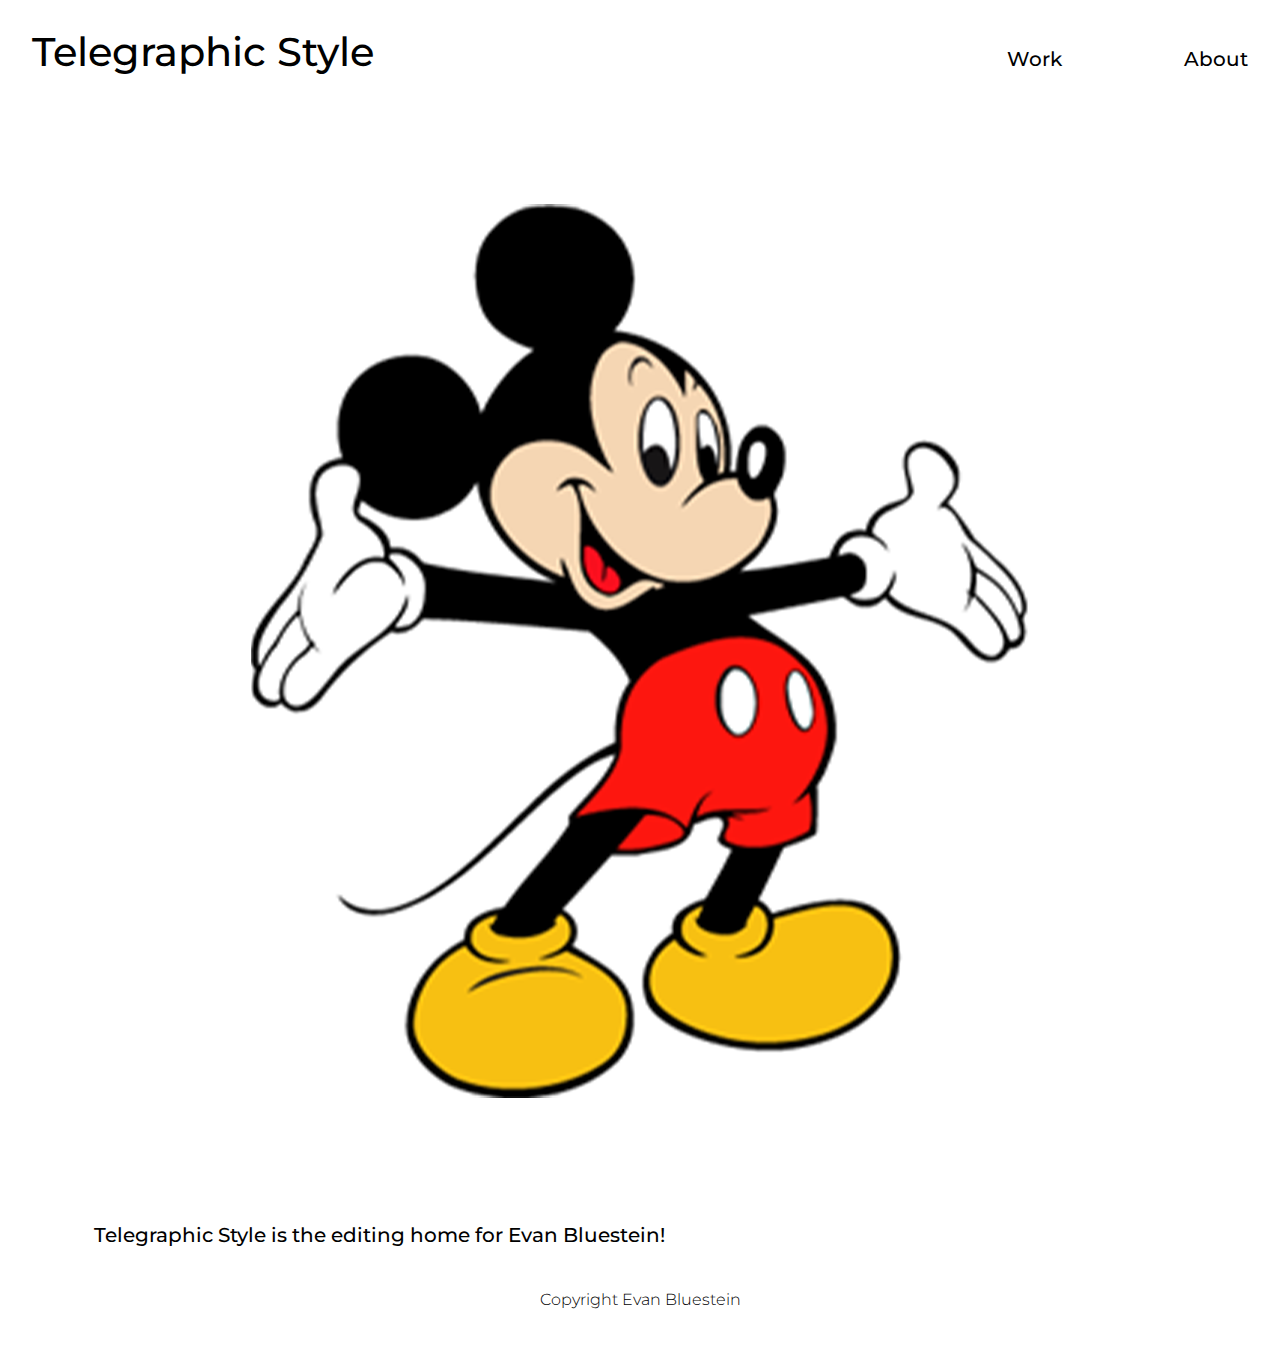
==== html/about.html @ 7dc0ae88 "Add files via upload" ====
<!DOCTYPE html>
<html lang="en">
<head>
    <meta charset="UTF-8">
    <meta name="viewport" content="width=device-width, initial-scale=1.0">
    <title>About</title>
    <link rel="stylesheet" href="/css/default.css">
    <link rel="stylesheet" href="/css/main.css">
    <link rel="preconnect" href="https://fonts.googleapis.com">
    <link rel="preconnect" href="https://fonts.gstatic.com" crossorigin>
    <link href="https://fonts.googleapis.com/css2?family=Montserrat:ital,wght@0,100..900;1,100..900&display=swap" rel="stylesheet">
</head>

<body>
    <header>
        <nav>
            <ul class="nav_ul_flexcontainer">
                <li class="nav_home"><a href=/index.html target="_self">Telegraphic Style</a></li>
                <li class="nav_work"><a href=/index.html target=_self>Work</a></li>
                <li class="nav_about"><a href=about.html target=_self>About</a></li>
            </ul>
        </nav>
    </header>
    
    <main>
        <div class="page_grid_container">
            <div class="page_grid_unit_1">
                <img src="/images/mickey_still_01.png">
                <h2>Telegraphic Style is the editing home for Evan Bluestein!</h2>
            </div>
        </div>
    </main>

    <footer>
        <div>
            <p>Copyright Evan Bluestein</p>
        </div>
    </footer>

</body>
</html>
---- css/default.css ----
/* http://meyerweb.com/eric/tools/css/reset/ 
   v2.0 | 20110126
   License: none (public domain)
*/

html, body, div, span, applet, object, iframe,
h1, h2, h3, h4, h5, h6, p, blockquote, pre,
a, abbr, acronym, address, big, cite, code,
del, dfn, em, img, ins, kbd, q, s, samp,
small, strike, strong, sub, sup, tt, var,
b, u, i, center,
dl, dt, dd, ol, ul, li,
fieldset, form, label, legend,
table, caption, tbody, tfoot, thead, tr, th, td,
article, aside, canvas, details, embed, 
figure, figcaption, footer, header, hgroup, 
menu, nav, output, ruby, section, summary,
time, mark, audio, video {
	margin: 0;
	padding: 0;
	border: 0;
	font-size: 100%;
	font: inherit;
	vertical-align: baseline;
}
/* HTML5 display-role reset for older browsers */
article, aside, details, figcaption, figure, 
footer, header, hgroup, menu, nav, section {
	display: block;
}

body {
	line-height: 1;
}
ol, ul {
	list-style: none;
}
blockquote, q {
	quotes: none;
}
blockquote:before, blockquote:after,
q:before, q:after {
	content: '';
	content: none;
}
table {
	border-collapse: collapse;
	border-spacing: 0;
}
---- css/main.css ----
* {
	box-sizing: border-box;
}


header {
	margin: 2.5%;
}

#skip_to_main {
	position: absolute;
	top: -40px;
	text-decoration: none;
}

#skip_to_main:focus {
	top: 0px;
}

/* NAV Section */

.nav_ul_flexcontainer {
	display: flex;
	flex-direction: row;
	justify-content: space-around;
	align-items: baseline;
}

nav a {
	font-family: Montserrat;
	font-weight: 500;
	text-decoration: none;
	color: rgba(0,0,0,1);

}

nav a:active {
	color: rgba(255,0,0,1);
}

.nav_home {
	font-size: 40px;
}

.nav_work {
	margin-left: auto;
	font-size: 20px;
}

.nav_about {
	margin-left: 10%;
	font-size: 20px;
}



/* Work Content Grid Section */

.work_grid_container {
	display: grid;
	grid-template-columns: 1fr 1fr 1fr;
	grid-template-rows: auto auto;
	gap: 4.5%;
	margin: 2.5%;
	text-align: center;
}

.work_grid_unit:nth-child(odd) {
	background-color: aqua;
}

.work_grid_unit {
	display: grid;
	gap: 4%;
}

.work_grid_unit img {
	max-width: 100%;
  	object-fit: contain;
	transition: transform 0.3s ease, opacity 0.3s ease;
}

.work_grid_unit img:hover {
	transform: scale(1.03);
	opacity: 0.8;
}

.work_grid_unit a {
	text-decoration: none;
	font-family: Montserrat;
	font-weight: 300;
	font-size: 125%;
	color: rgba(0,0,0,1);
}

.work_grid_unit a:active {
	color: rgba(255,0,0,1);
}
	
/* Page Content Grid Section */

.page_grid_container {
	display: grid;
	grid-template-columns: 1fr 2fr 1fr;
	gap: 2.5%;
	margin: 2.5%;
}

.page_grid_unit_1 {
	grid-column: 2;
	display: grid;
	row-gap: 2.5%;
	max-width: 100%;
  	object-fit: contain;
}

.page_grid_unit_1 h2 {
	font-family: Montserrat;
	font-size: 125%;
	font-weight: 500;
}

.page_grid_unit_1 p {
	font-family: Montserrat;
	font-size: 100%;
	font-weight: 300;	
}

/* Footer Section */

footer {
	margin-top: 75px;
	margin-bottom: 50px;
	font-family: Montserrat;
	font-size: 100%;
	font-weight: 300;
	text-align: center;	
}
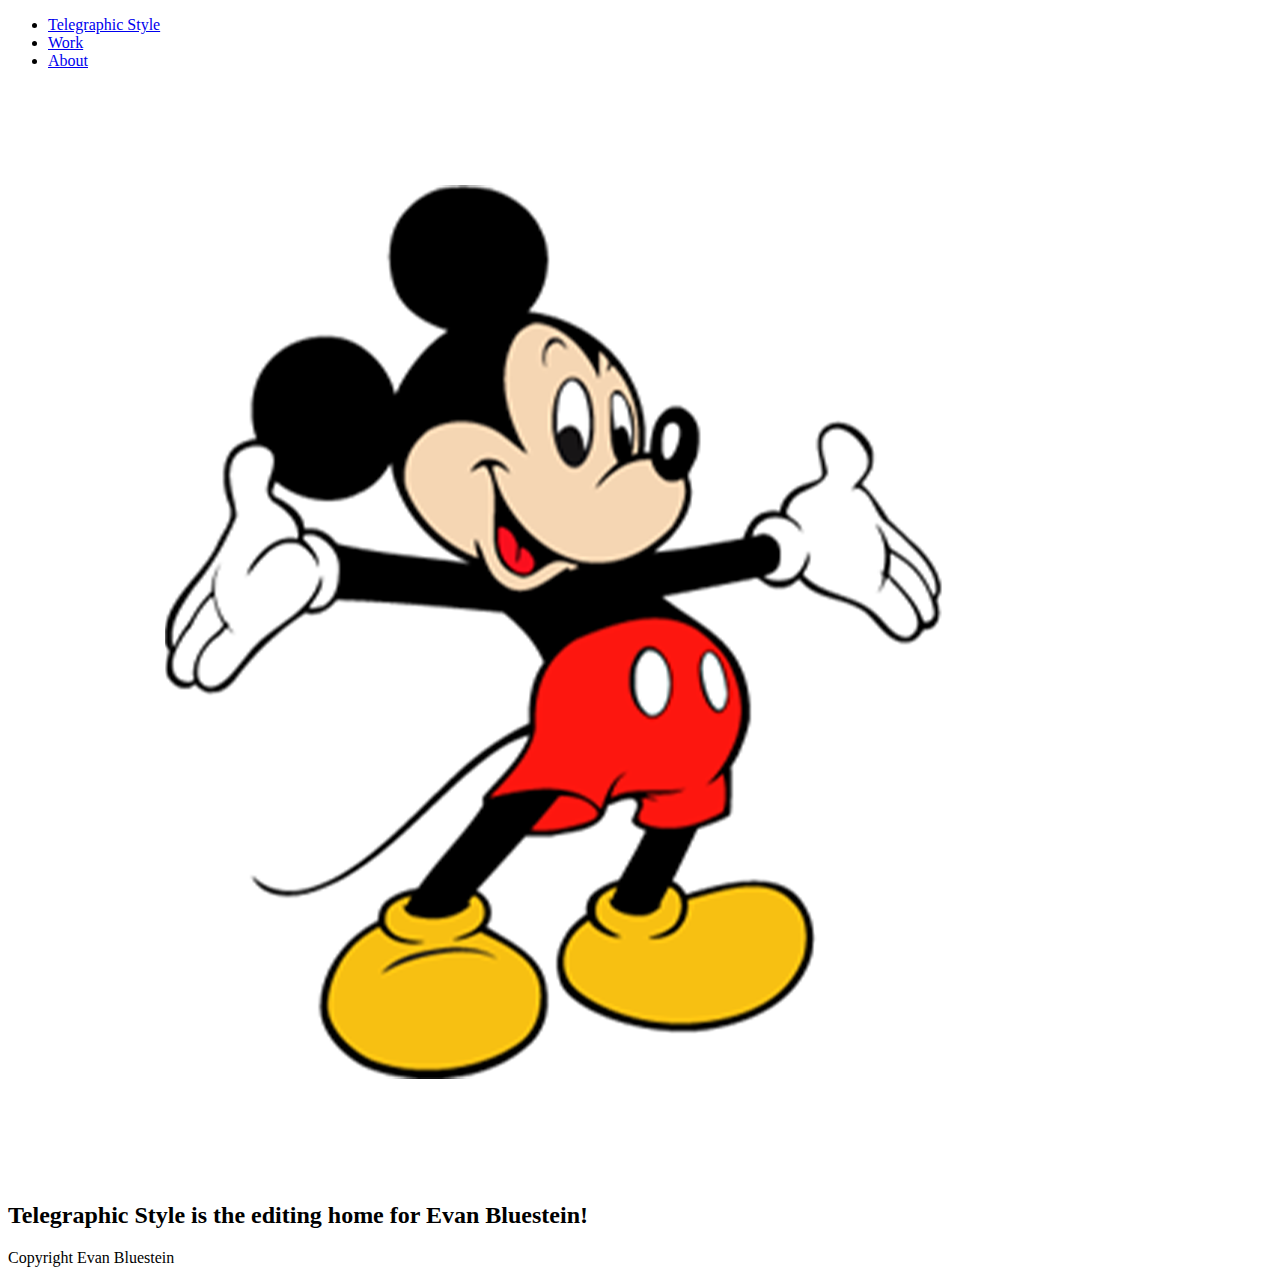
==== commit 76a41d48: "Add files via upload" ====
--- a/html/about.html
+++ b/html/about.html
@@ -4,8 +4,8 @@
     <meta charset="UTF-8">
     <meta name="viewport" content="width=device-width, initial-scale=1.0">
     <title>About</title>
-    <link rel="stylesheet" href="/css/default.css">
-    <link rel="stylesheet" href="/css/main.css">
+    <link rel="stylesheet" href="css/default.css">
+    <link rel="stylesheet" href="css/main.css">
     <link rel="preconnect" href="https://fonts.googleapis.com">
     <link rel="preconnect" href="https://fonts.gstatic.com" crossorigin>
     <link href="https://fonts.googleapis.com/css2?family=Montserrat:ital,wght@0,100..900;1,100..900&display=swap" rel="stylesheet">
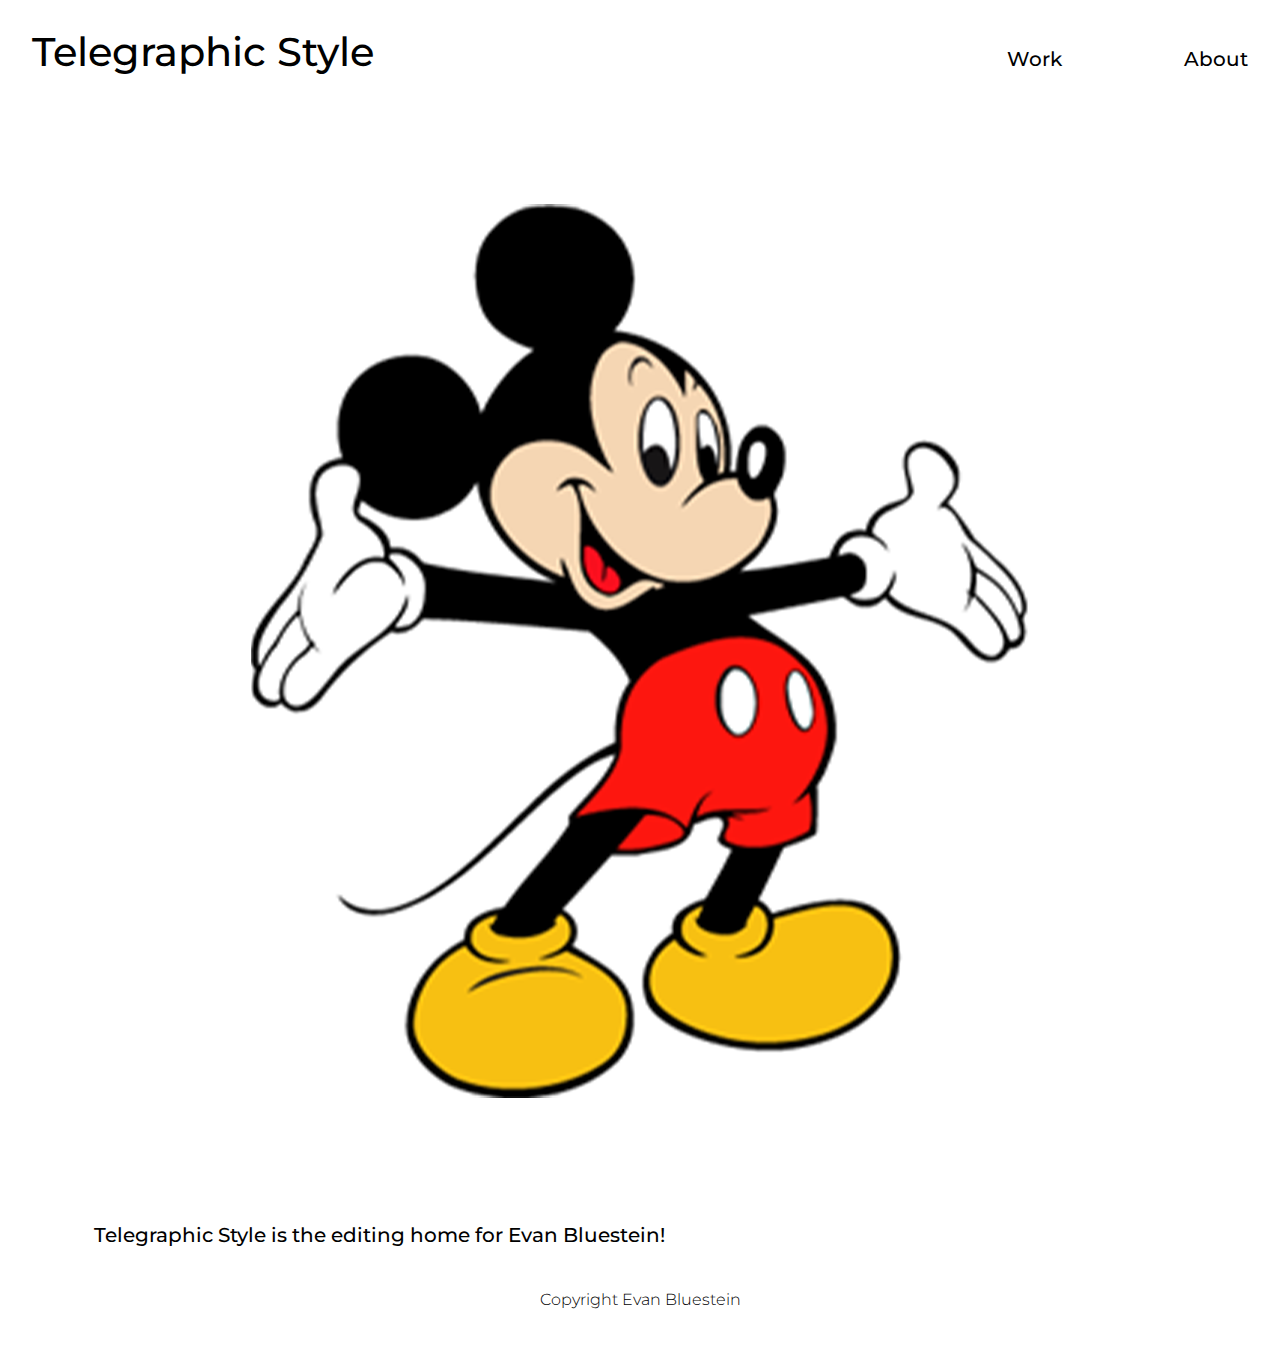
==== commit a99e8b0e: "Add files via upload" ====
--- a/html/about.html
+++ b/html/about.html
@@ -4,8 +4,8 @@
     <meta charset="UTF-8">
     <meta name="viewport" content="width=device-width, initial-scale=1.0">
     <title>About</title>
-    <link rel="stylesheet" href="css/default.css">
-    <link rel="stylesheet" href="css/main.css">
+    <link rel="stylesheet" href="../css/default.css">
+    <link rel="stylesheet" href="../css/main.css">
     <link rel="preconnect" href="https://fonts.googleapis.com">
     <link rel="preconnect" href="https://fonts.gstatic.com" crossorigin>
     <link href="https://fonts.googleapis.com/css2?family=Montserrat:ital,wght@0,100..900;1,100..900&display=swap" rel="stylesheet">
@@ -15,9 +15,9 @@
     <header>
         <nav>
             <ul class="nav_ul_flexcontainer">
-                <li class="nav_home"><a href=/index.html target="_self">Telegraphic Style</a></li>
-                <li class="nav_work"><a href=/index.html target=_self>Work</a></li>
-                <li class="nav_about"><a href=about.html target=_self>About</a></li>
+                <li class="nav_home"><a href="../index.html" target="_self">Telegraphic Style</a></li>
+                <li class="nav_work"><a href="../index.html" target=_self>Work</a></li>
+                <li class="nav_about"><a href="../html/about.html" target=_self>About</a></li>
             </ul>
         </nav>
     </header>
--- a/css/default.css
+++ b/css/default.css
@@ -0,0 +1,49 @@
+/* http://meyerweb.com/eric/tools/css/reset/ 
+   v2.0 | 20110126
+   License: none (public domain)
+*/
+
+html, body, div, span, applet, object, iframe,
+h1, h2, h3, h4, h5, h6, p, blockquote, pre,
+a, abbr, acronym, address, big, cite, code,
+del, dfn, em, img, ins, kbd, q, s, samp,
+small, strike, strong, sub, sup, tt, var,
+b, u, i, center,
+dl, dt, dd, ol, ul, li,
+fieldset, form, label, legend,
+table, caption, tbody, tfoot, thead, tr, th, td,
+article, aside, canvas, details, embed, 
+figure, figcaption, footer, header, hgroup, 
+menu, nav, output, ruby, section, summary,
+time, mark, audio, video {
+	margin: 0;
+	padding: 0;
+	border: 0;
+	font-size: 100%;
+	font: inherit;
+	vertical-align: baseline;
+}
+/* HTML5 display-role reset for older browsers */
+article, aside, details, figcaption, figure, 
+footer, header, hgroup, menu, nav, section {
+	display: block;
+}
+
+body {
+	line-height: 1;
+}
+ol, ul {
+	list-style: none;
+}
+blockquote, q {
+	quotes: none;
+}
+blockquote:before, blockquote:after,
+q:before, q:after {
+	content: '';
+	content: none;
+}
+table {
+	border-collapse: collapse;
+	border-spacing: 0;
+}--- a/css/main.css
+++ b/css/main.css
@@ -0,0 +1,138 @@
+* {
+	box-sizing: border-box;
+}
+
+
+header {
+	margin: 2.5%;
+}
+
+#skip_to_main {
+	position: absolute;
+	top: -40px;
+	text-decoration: none;
+}
+
+#skip_to_main:focus {
+	top: 0px;
+}
+
+/* NAV Section */
+
+.nav_ul_flexcontainer {
+	display: flex;
+	flex-direction: row;
+	justify-content: space-around;
+	align-items: baseline;
+}
+
+nav a {
+	font-family: Montserrat;
+	font-weight: 500;
+	text-decoration: none;
+	color: rgba(0,0,0,1);
+
+}
+
+nav a:active {
+	color: rgba(255,0,0,1);
+}
+
+.nav_home {
+	font-size: 40px;
+}
+
+.nav_work {
+	margin-left: auto;
+	font-size: 20px;
+}
+
+.nav_about {
+	margin-left: 10%;
+	font-size: 20px;
+}
+
+
+
+/* Work Content Grid Section */
+
+.work_grid_container {
+	display: grid;
+	grid-template-columns: 1fr 1fr 1fr;
+	grid-template-rows: auto auto;
+	gap: 4.5%;
+	margin: 2.5%;
+	text-align: center;
+}
+
+.work_grid_unit:nth-child(odd) {
+	background-color: aqua;
+}
+
+.work_grid_unit {
+	display: grid;
+	gap: 4%;
+}
+
+.work_grid_unit img {
+	max-width: 100%;
+  	object-fit: contain;
+	transition: transform 0.3s ease, opacity 0.3s ease;
+}
+
+.work_grid_unit img:hover {
+	transform: scale(1.03);
+	opacity: 0.8;
+}
+
+.work_grid_unit a {
+	text-decoration: none;
+	font-family: Montserrat;
+	font-weight: 300;
+	font-size: 125%;
+	color: rgba(0,0,0,1);
+}
+
+.work_grid_unit a:active {
+	color: rgba(255,0,0,1);
+}
+	
+/* Page Content Grid Section */
+
+.page_grid_container {
+	display: grid;
+	grid-template-columns: 1fr 2fr 1fr;
+	gap: 2.5%;
+	margin: 2.5%;
+}
+
+.page_grid_unit_1 {
+	grid-column: 2;
+	display: grid;
+	row-gap: 2.5%;
+	max-width: 100%;
+  	object-fit: contain;
+}
+
+.page_grid_unit_1 h2 {
+	font-family: Montserrat;
+	font-size: 125%;
+	font-weight: 500;
+}
+
+.page_grid_unit_1 p {
+	font-family: Montserrat;
+	font-size: 100%;
+	font-weight: 300;	
+}
+
+/* Footer Section */
+
+footer {
+	margin-top: 75px;
+	margin-bottom: 50px;
+	font-family: Montserrat;
+	font-size: 100%;
+	font-weight: 300;
+	text-align: center;	
+}